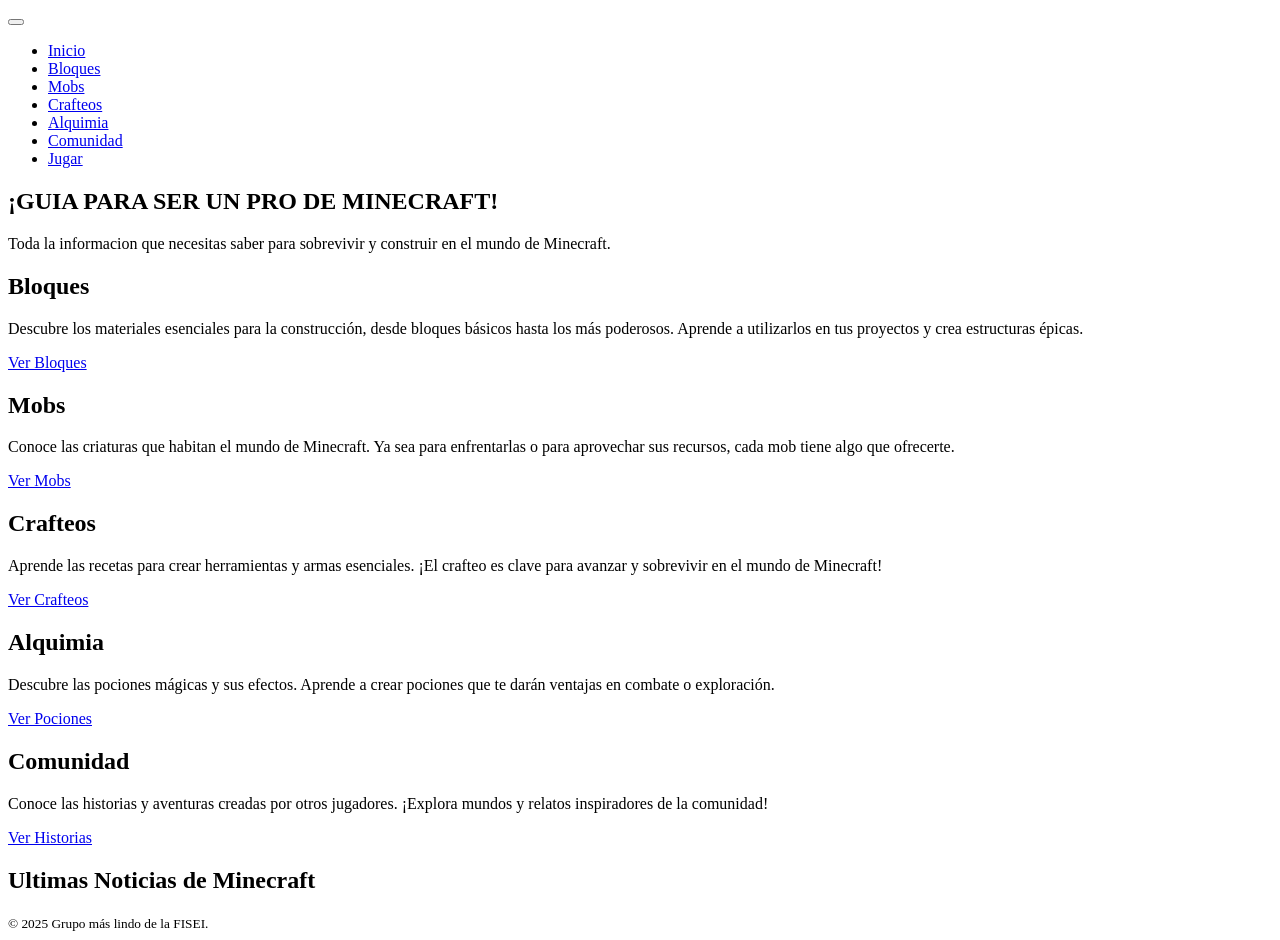
==== views/Index.html @ 57c9f218 "Se ha realizado un cambio en el titulo" ====
<!DOCTYPE html>
<html lang="es">

<head>
  <meta charset="UTF-8">
  <meta name="viewport" content="width=device-width, initial-scale=1">
  <title>WikiCraft</title>
  <link href="../node_modules/bootstrap/dist/css/bootstrap.min.css" rel="stylesheet">
  <link rel="icon" href="../images/favicon.png" type="image/x-icon">
  <link href="../css/styles.css" rel="stylesheet">
</head>

<body class="bg-light">
  <nav class="navbar navbar-expand-lg navbar-dark shadow-sm">
    <div class="container">
      <a class="minecraft-logo" href="#"></a>
      <button class="navbar-toggler" type="button" data-bs-toggle="collapse" data-bs-target="#navbarNav">
        <span class="navbar-toggler-icon"></span>
      </button>
      <div class="collapse navbar-collapse" id="navbarNav">
        <ul class="navbar-nav ms-auto">
          <li class="nav-item">
            <a class="nav-link active" href="#">Inicio</a>
          </li>
          <li class="nav-item">
            <a class="nav-link" href="../views/bloques.html">Bloques</a>
          </li>
          <li class="nav-item">
            <a class="nav-link" href="../views/mobs.html">Mobs</a>
          </li>
          <li class="nav-item">
            <a class="nav-link" href="../views/crafteos.html">Crafteos</a>
          </li>
          <li class="nav-item">
            <a class="nav-link" href="../views/alquimia.html">Alquimia</a>
          </li>
          <li class="nav-item">
            <a class="nav-link" href="../views/comunidad.html">Comunidad</a>
          </li>
          <li class="nav-item">
            <a class="nav-link" href="../views/jugar.html">Jugar</a>
          </li>
        </ul>
      </div>
    </div>
  </nav>


  <section class="py-5 text-center text-white">
    <div class="container">
      <h2 class="display-4">¡GUIA PARA SER UN PRO DE MINECRAFT!</h2>
      <p class="lead text-center">Toda la informacion que necesitas saber para sobrevivir y construir en el mundo de Minecraft.</p>
    </div>
  </section>

  <div class="container my-5">
    <div class="row g-4">
      <!-- Fila 1: 3 Cards -->
      <div class="col-md-4">
        <div class="card shadow-sm h-100">
          <div class="card-body">
            <h2 class="card-title">Bloques</h2>
            <p class="card-text">Descubre los materiales esenciales para la construcción, desde bloques básicos hasta los más poderosos. Aprende a utilizarlos en tus proyectos y crea estructuras épicas.</p>
            <a href="../views/bloques.html" class="btn btn-minecraft">Ver Bloques</a>
          </div>
        </div>
      </div>
      
      <div class="col-md-4">
        <div class="card shadow-sm h-100">
          <div class="card-body">
            <h2 class="card-title">Mobs</h2>
            <p class="card-text">Conoce las criaturas que habitan el mundo de Minecraft. Ya sea para enfrentarlas o para aprovechar sus recursos, cada mob tiene algo que ofrecerte.</p>
            <a href="../views/mobs.html" class="btn btn-minecraft">Ver Mobs</a>
          </div>
        </div>
      </div>
      
      <div class="col-md-4">
        <div class="card shadow-sm h-100">
          <div class="card-body">
            <h2 class="card-title">Crafteos</h2>
            <p class="card-text">Aprende las recetas para crear herramientas y armas esenciales. ¡El crafteo es clave para avanzar y sobrevivir en el mundo de Minecraft!</p>
            <a href="../views/crafteos.html" class="btn btn-minecraft">Ver Crafteos</a>
          </div>
        </div>
      </div>
      
      <!-- Fila 2: 2 Cards centradas con separación -->
      <div class="w-100 d-flex justify-content-center">
        <div class="col-md-4 me-4">
          <div class="card shadow-sm h-100">
            <div class="card-body">
              <h2 class="card-title">Alquimia</h2>
              <p class="card-text">Descubre las pociones mágicas y sus efectos. Aprende a crear pociones que te darán ventajas en combate o exploración.</p>
              <a href="../views/alquimia.html" class="btn btn-minecraft">Ver Pociones</a>
            </div>
          </div>
        </div>
  
        <div class="col-md-4">
          <div class="card shadow-sm h-100">
            <div class="card-body">
              <h2 class="card-title">Comunidad</h2>
              <p class="card-text">Conoce las historias y aventuras creadas por otros jugadores. ¡Explora mundos y relatos inspiradores de la comunidad!</p>
              <a href="../views/comunidad.html" class="btn btn-minecraft">Ver Historias</a>
            </div>
          </div>
        </div>
      </div>
    </div>
  </div>

  <section class="minecraft-section py-5 text-center text-white">
    <div class="container">
      <h2 class="text-center mb-4">Ultimas Noticias de Minecraft</h2>
      <div id="minecraft-news" class="row g-4"></div>
    </div>
  </section>  

  <footer class="py-4 text-center">
    <div class="container">
      <small>© 2025 Grupo más lindo de la FISEI.</small>
    </div>
  </footer>

  <script type="module" src="../main.js"></script>

</body>

</html>
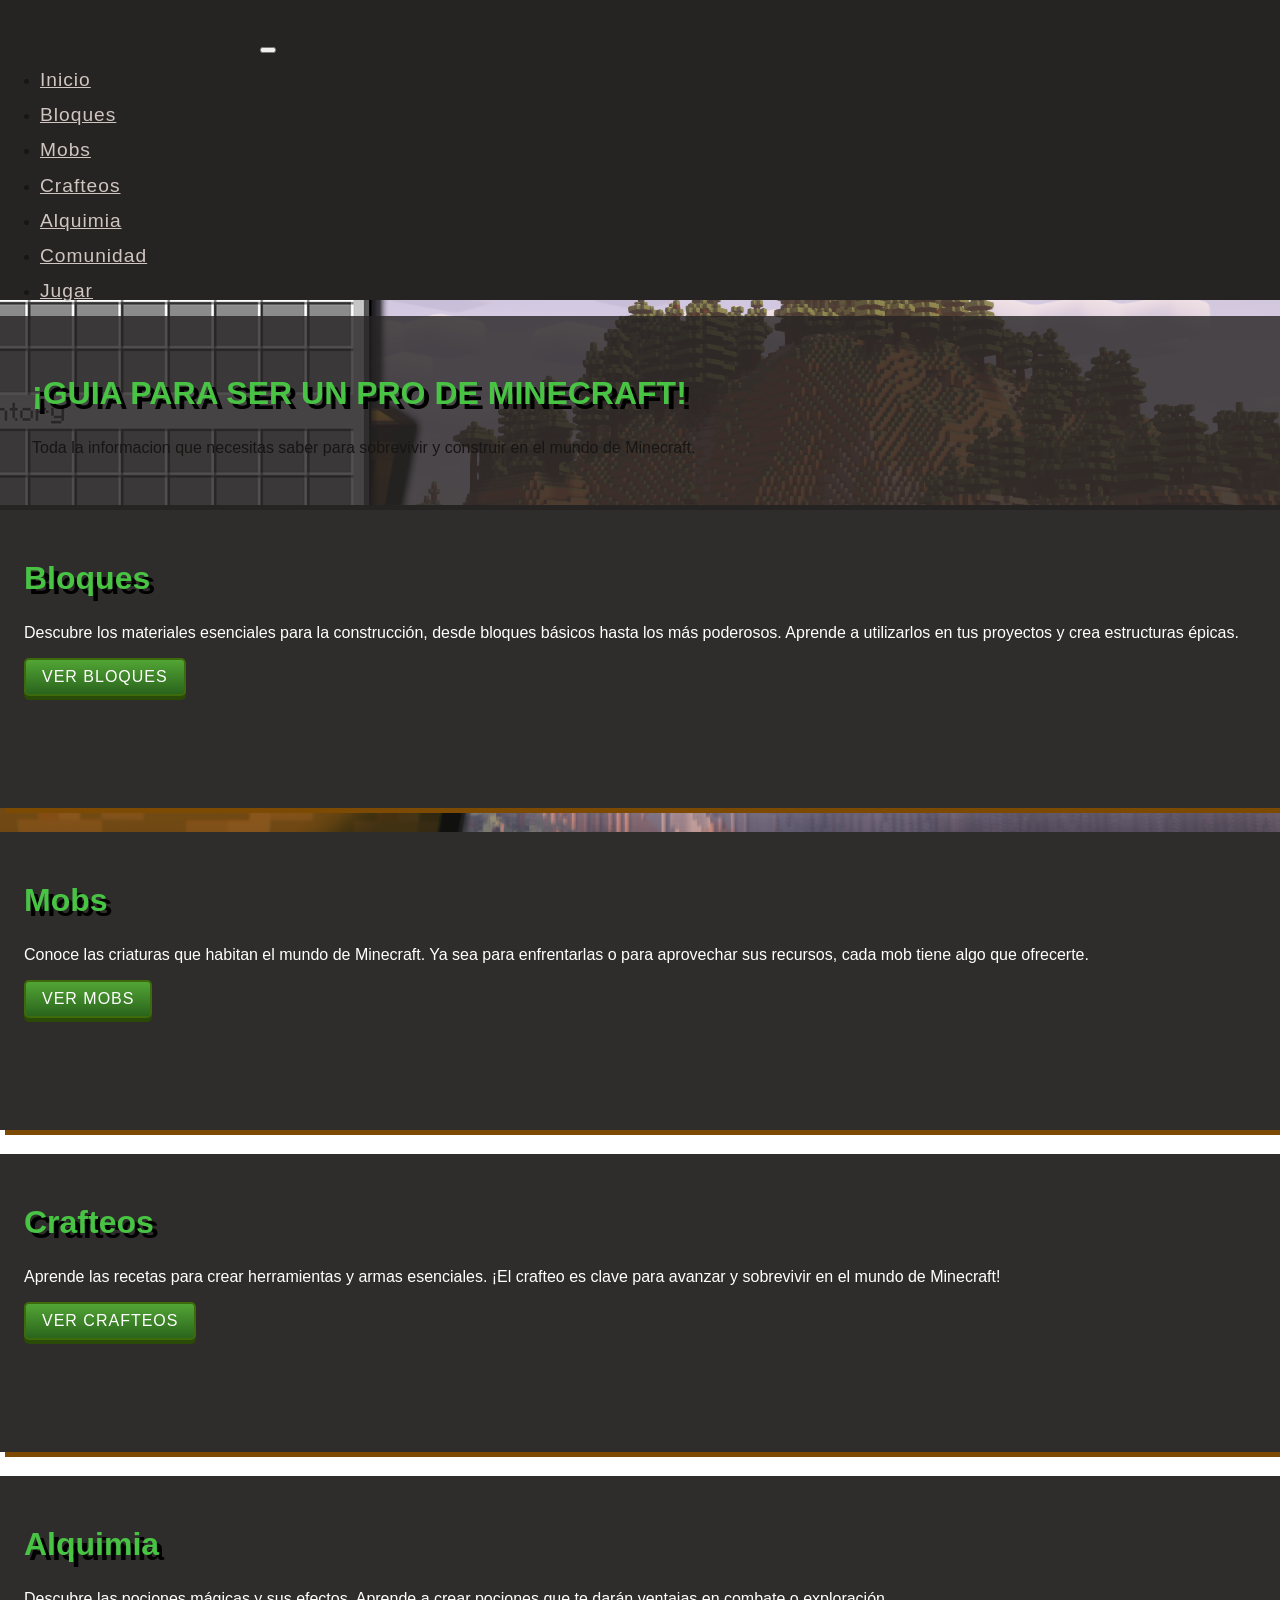
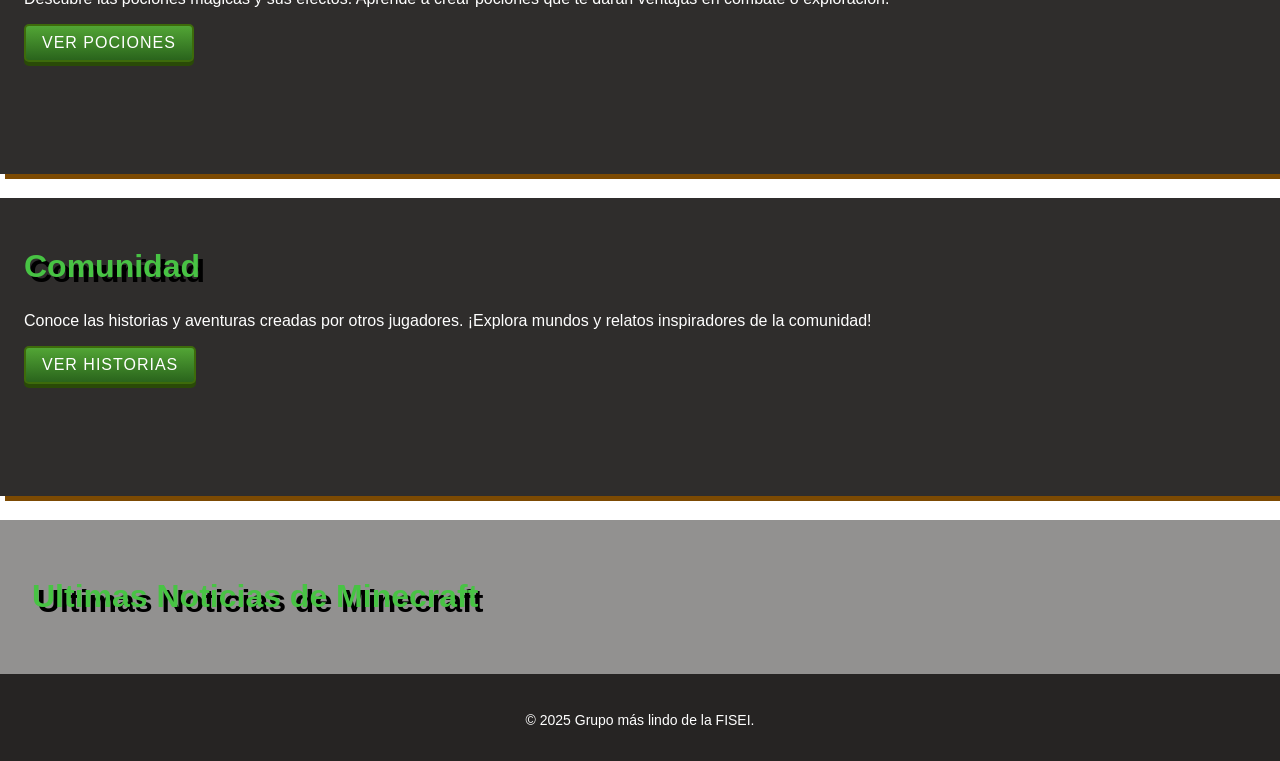
==== commit 3bfe27ff: "Se cambio correctamente la fuente para la pagina" ====
--- a/views/Index.html
+++ b/views/Index.html
@@ -6,7 +6,9 @@
   <meta name="viewport" content="width=device-width, initial-scale=1">
   <title>WikiCraft</title>
   <link href="../node_modules/bootstrap/dist/css/bootstrap.min.css" rel="stylesheet">
+   <link href="https://fonts.googleapis.com/css2?family=Press+Start+2P&display=swap" rel="stylesheet">
   <link rel="icon" href="../images/favicon.png" type="image/x-icon">
+  
   <link href="../css/styles.css" rel="stylesheet">
 </head>
 
--- a/css/styles.css
+++ b/css/styles.css
@@ -0,0 +1,261 @@
+/* Tipografías */
+@import url('https://fonts.cdnfonts.com/css/minecraft-4');
+
+body {
+  background: url('../images/bg-minecraft.png') no-repeat center center fixed;
+  background-size: cover;
+  font-family: 'Minecraft', sans-serif;
+  color: #171615;
+  margin: 0;
+  padding: 0;
+  box-sizing: border-box;
+}
+
+ul {
+  font-size: 1rem;  /* Aumenta el tamaño de la lista */
+  letter-spacing: 1px;  /* Aumenta el espacio entre las letras */
+  line-height: 1;     /* Aumenta la altura de la línea para mayor separación */
+}
+
+li {
+  margin-bottom: 1rem;  /* Añade espacio entre los elementos de la lista */
+}
+
+.main-content-section {
+  background-color: rgba(0, 0, 0, 0.8);
+  padding: 20px;
+}
+
+.img-craft {
+  max-width: 100%;
+  height: auto;
+  box-shadow: 0 4px 8px rgba(0, 0, 0, 0.4);
+}
+
+.minecraft-logo {
+  background: url('../images/icon-minecraft.svg') no-repeat center center;
+  display: inline-block;
+  width: 20%;
+  height: 50px;
+  line-height: 50px;
+  color: transparent;
+  font-size: 16px;
+  text-decoration: none;
+}
+
+.minecraft-logo:hover {
+  opacity: 0.8;
+}
+
+.navbar {
+  background-color: #262423 !important;
+}
+
+
+
+.navbar-brand,
+.nav-link {
+  color: #d0c5c0;
+  font-size: 1.2em;
+}
+
+.nav-link:hover {
+  color: #7abf5a;
+}
+
+section {
+  background-color: rgba(38, 36, 35, 0.8);
+  border-bottom: 5px solid #262423;
+  padding: 2rem;
+}
+
+.minecraft-section {
+  background-color: rgba(38, 36, 35, 0.5);
+}
+
+h1,
+h2,
+h3 {
+  text-shadow: 5px 5px #262423;
+  font-family: 'Minecraft', sans-serif;
+}
+
+h1 {
+  font-size: 2.5rem;
+}
+
+h2 {
+  color: #48c344;
+  text-shadow: 5px 5px #000000;
+  font-size: 2rem;
+}
+
+h3 {
+  color: #d0c5c0;
+  text-shadow: 5px 5px #000000;
+  font-size: 1.5rem;
+}
+
+p {
+  font-family: 'Minecraft', sans-serif; 
+  text-align: justify;
+  font-size: 1rem;
+}
+
+
+.card {
+  background-color: rgb(47, 45, 44);
+  color: white;
+  box-shadow: 5px 5px #7C4A03;
+  border-radius: 0 !important;
+  height: 100%;
+  display: flex;
+  flex-direction: column;
+  margin-bottom: 1.5rem;
+}
+
+.card-body {
+  min-height: 250px;
+  padding: 1.5rem;
+}
+
+.image-container {
+  display: flex;
+  justify-content: center;
+  align-items: center;
+}
+
+.fixed-image {
+  width: 200px;
+  height: 200px;
+  object-fit: cover;
+}
+
+footer {
+  background-color: #262423;
+  color: white;
+  padding: 2rem;
+  text-align: center;
+  font-size: 1rem;
+}
+
+footer small {
+  font-size: 0.875rem;
+}
+
+.btn-minecraft {
+  display: inline-block;
+  font-family: 'Minecraft', sans-serif;
+  font-size: 16px;
+  color: #ffffff;
+  background: linear-gradient(to bottom, #52a535 0%, #2a641c 100%);
+  border: 2px solid #3d6b0b;
+  box-shadow: 0 2px #2a4a07, 0 4px #2a4a07;
+  text-align: center;
+  text-decoration: none;
+  text-transform: uppercase;
+  letter-spacing: 1px;
+  transition: all 0.2s ease;
+  cursor: pointer;
+  border-radius: 5px;
+  padding: 0.5rem 1rem;
+}
+
+.btn-minecraft:hover {
+  background: linear-gradient(to bottom, #5ebf00 0%, #216500 100%);
+  transform: translateY(-2px);
+}
+
+.text-white-soft {
+  color: #e0e0e0 !important;
+}
+
+.center-img {
+  display: block;
+  margin-left: auto;
+  margin-right: auto;
+}
+
+.table {
+  width: 100%;
+  margin: 20px 0;
+  border-collapse: collapse;
+  background-color: rgba(38, 36, 35, 0.8);
+  border-radius: 10px;
+  overflow: hidden;
+}
+
+.table th,
+.table td {
+  padding: 10px;
+  text-align: center;
+  border: 1px solid #d0c5c0;
+}
+
+.table th {
+  color: #d0c5c0;
+  background-color: #262423;
+}
+
+.table img {
+  max-width: 40px;
+  height: auto;
+}
+
+/* Responsividad */
+@media (max-width: 768px) {
+
+  .navbar-brand,
+  .nav-link {
+    font-size: 1em;
+  }
+
+  .minecraft-logo {
+    width: 15%;
+  }
+
+  section {
+    padding: 1rem;
+  }
+
+  .card-body {
+    padding: 1rem;
+  }
+
+  .table th,
+  .table td {
+    padding: 8px;
+  }
+
+  footer {
+    padding: 1rem;
+  }
+
+  .center-img {
+    width: 100%;
+    height: auto;
+  }
+
+  .fixed-image {
+    width: 150px;
+    height: 150px;
+  }
+}
+
+@media (max-width: 480px) {
+  h1 {
+    font-size: 2rem;
+  }
+
+  h2 {
+    font-size: 1.5rem;
+  }
+
+  h3 {
+    font-size: 1.25rem;
+  }
+
+  .card-body {
+    min-height: 200px;
+  }
+}
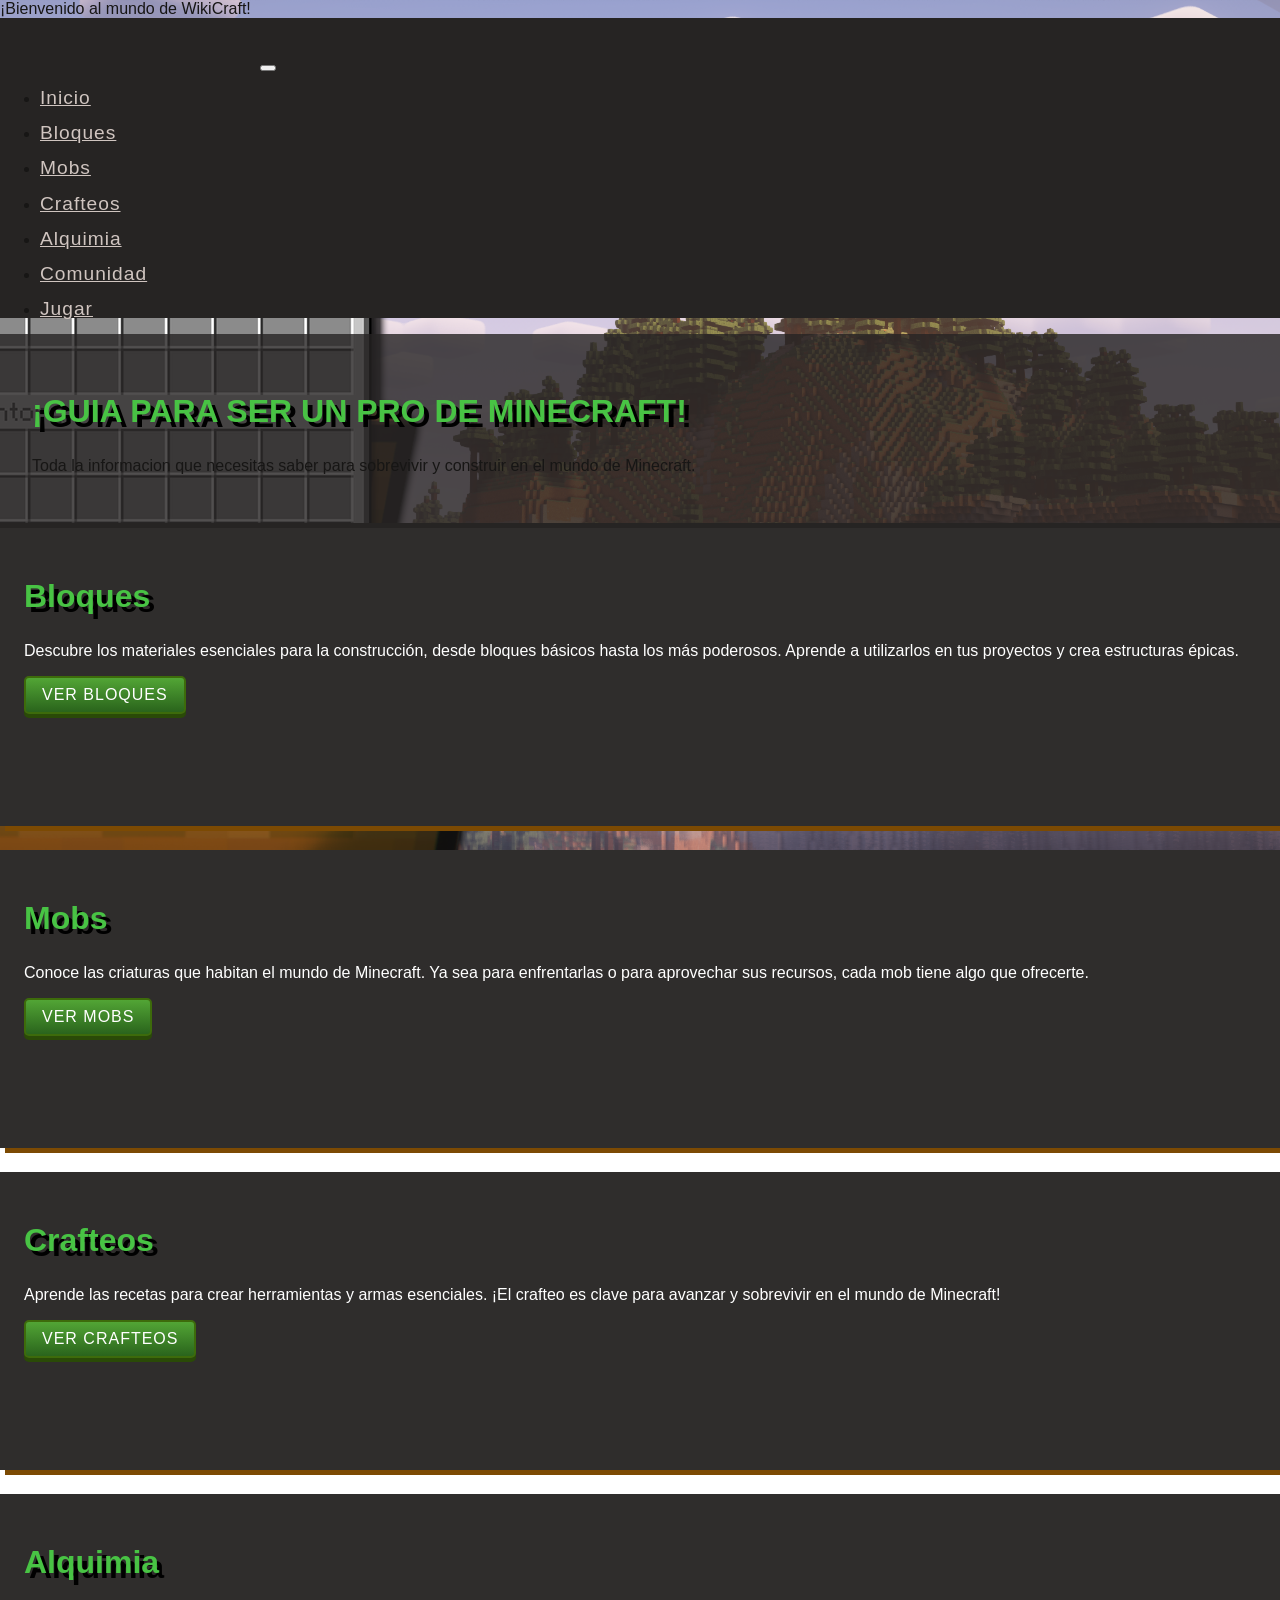
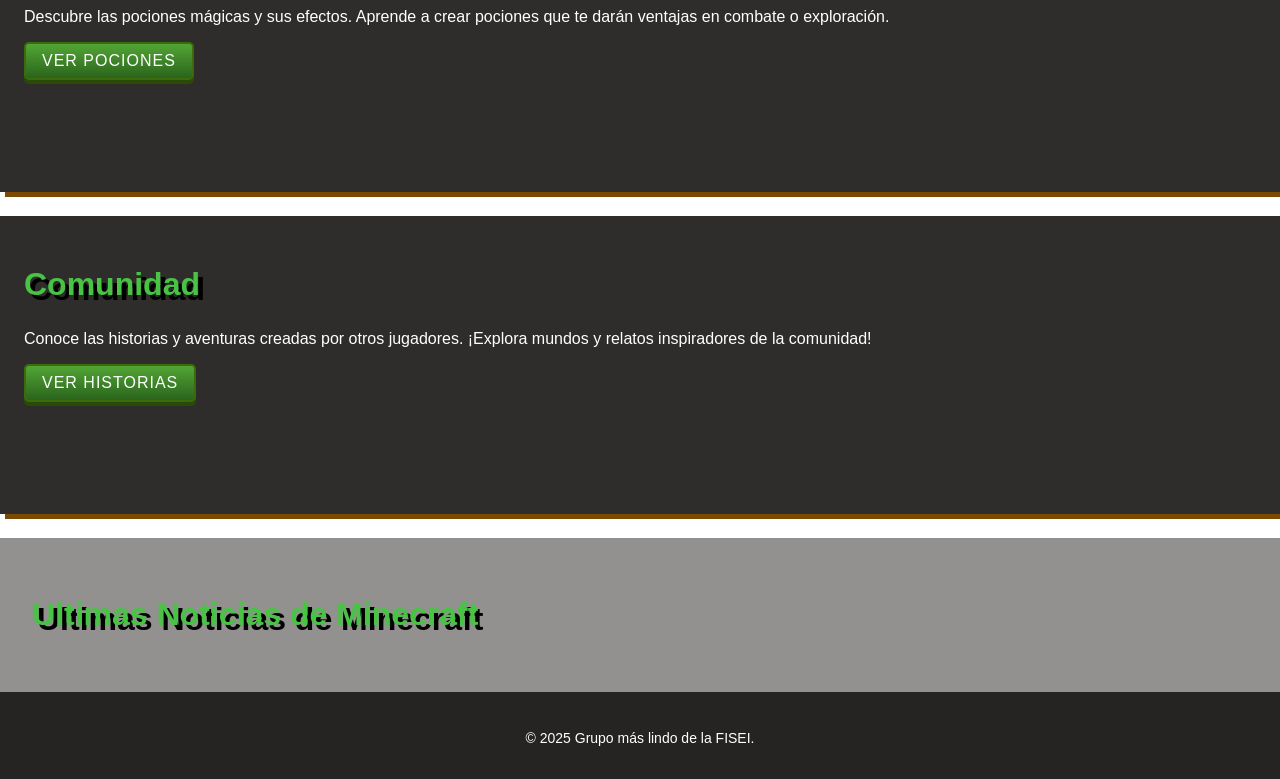
==== commit 0ff42ea3: "Se agrego el mensaje de bienvenida" ====
--- a/views/Index.html
+++ b/views/Index.html
@@ -6,13 +6,14 @@
   <meta name="viewport" content="width=device-width, initial-scale=1">
   <title>WikiCraft</title>
   <link href="../node_modules/bootstrap/dist/css/bootstrap.min.css" rel="stylesheet">
-   <link href="https://fonts.googleapis.com/css2?family=Press+Start+2P&display=swap" rel="stylesheet">
   <link rel="icon" href="../images/favicon.png" type="image/x-icon">
-  
   <link href="../css/styles.css" rel="stylesheet">
 </head>
 
 <body class="bg-light">
+  <div class="alert alert-success text-center mb-0">
+    ¡Bienvenido al mundo de WikiCraft!
+  </div>
   <nav class="navbar navbar-expand-lg navbar-dark shadow-sm">
     <div class="container">
       <a class="minecraft-logo" href="#"></a>
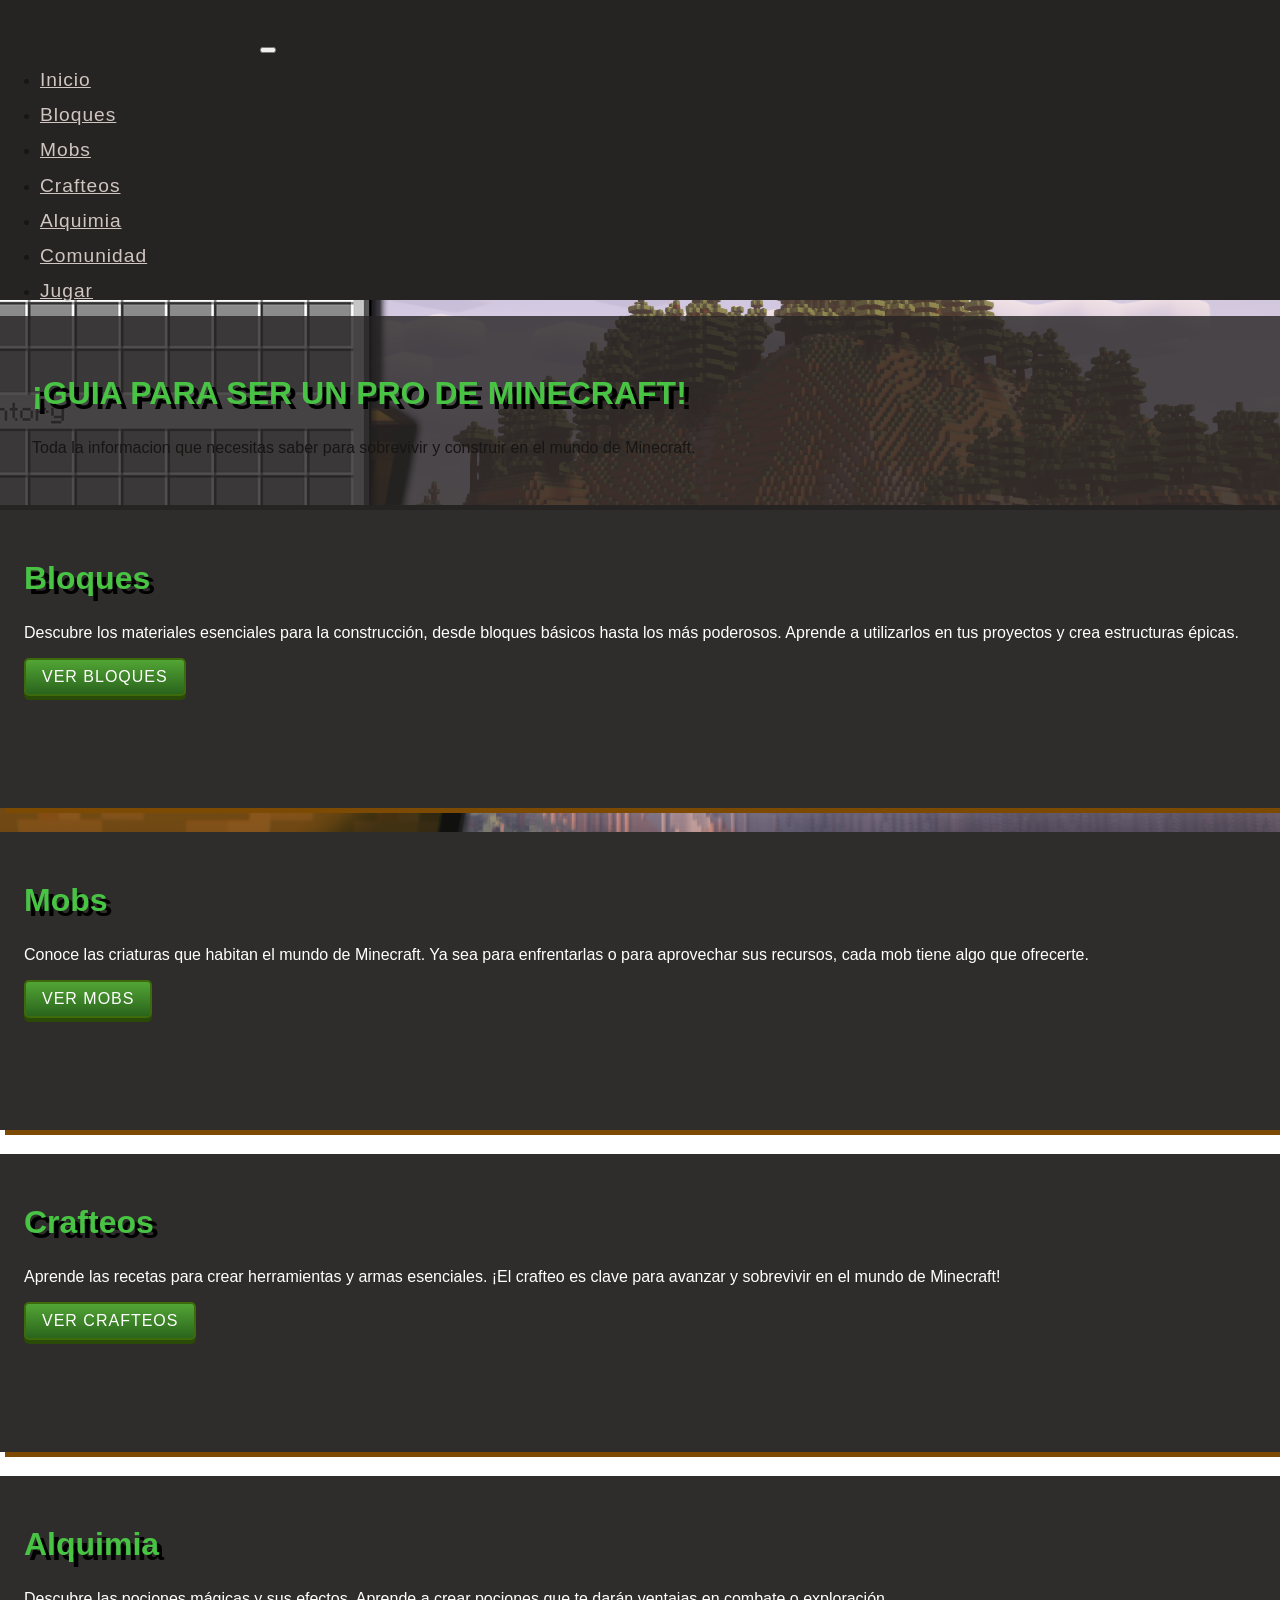
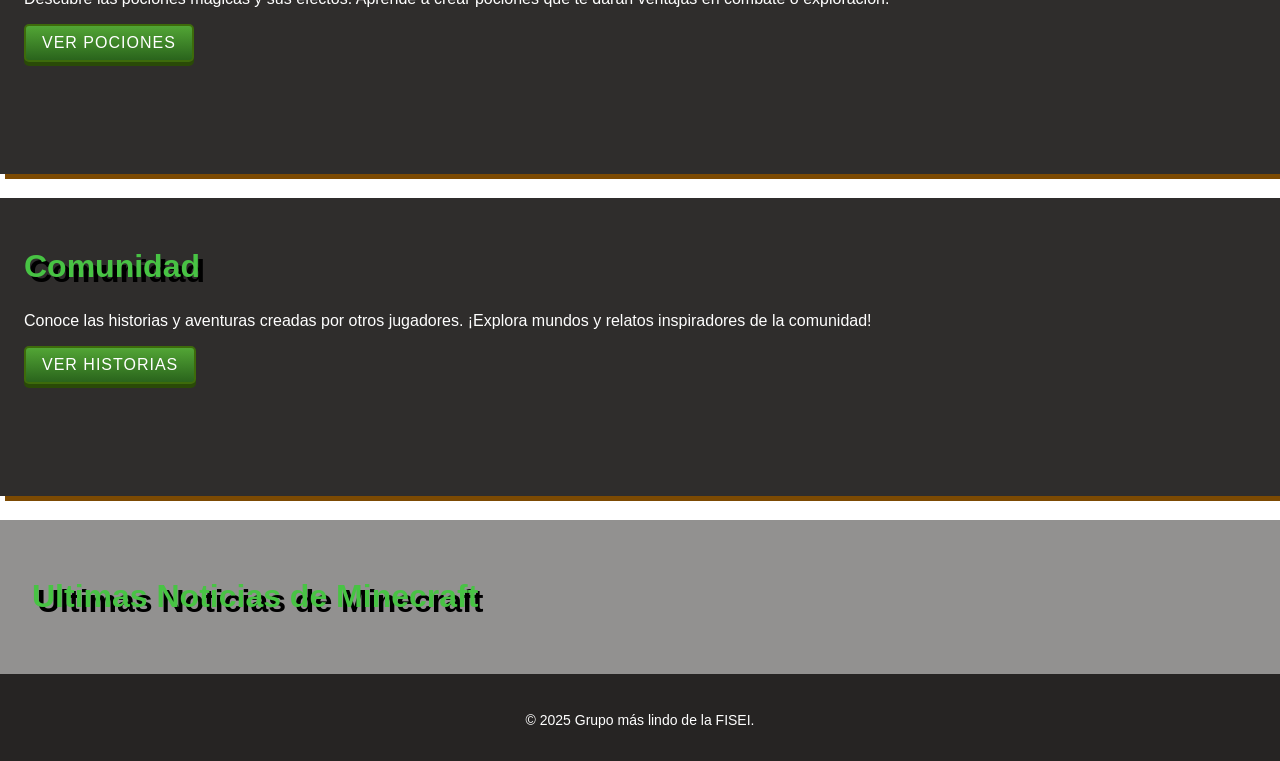
==== commit 053c815c: "Merge pull request #3 from Alan-Cuenca/TAL-4-cambio-2-cambiar-fuente-de-textos-normales Se cambio co" ====
--- a/views/Index.html
+++ b/views/Index.html
@@ -6,14 +6,13 @@
   <meta name="viewport" content="width=device-width, initial-scale=1">
   <title>WikiCraft</title>
   <link href="../node_modules/bootstrap/dist/css/bootstrap.min.css" rel="stylesheet">
+   <link href="https://fonts.googleapis.com/css2?family=Press+Start+2P&display=swap" rel="stylesheet">
   <link rel="icon" href="../images/favicon.png" type="image/x-icon">
+  
   <link href="../css/styles.css" rel="stylesheet">
 </head>
 
 <body class="bg-light">
-  <div class="alert alert-success text-center mb-0">
-    ¡Bienvenido al mundo de WikiCraft!
-  </div>
   <nav class="navbar navbar-expand-lg navbar-dark shadow-sm">
     <div class="container">
       <a class="minecraft-logo" href="#"></a>
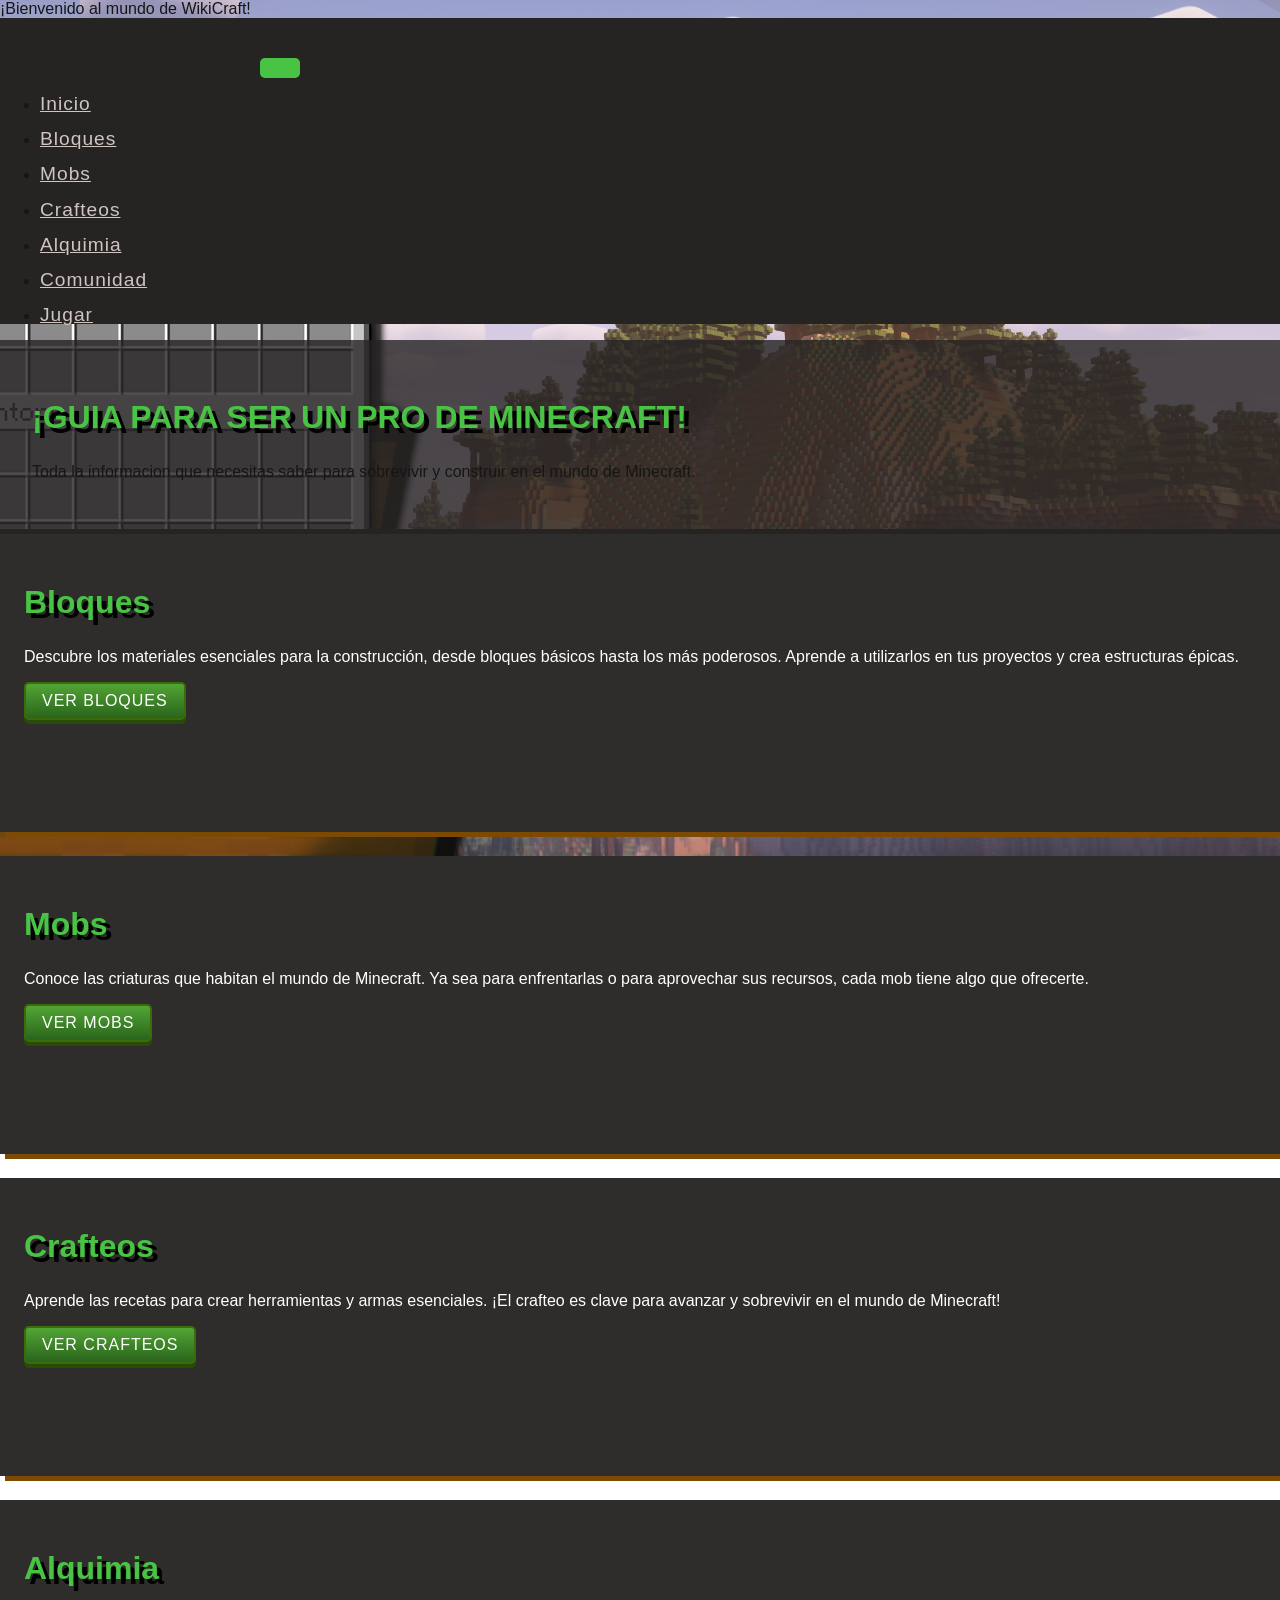
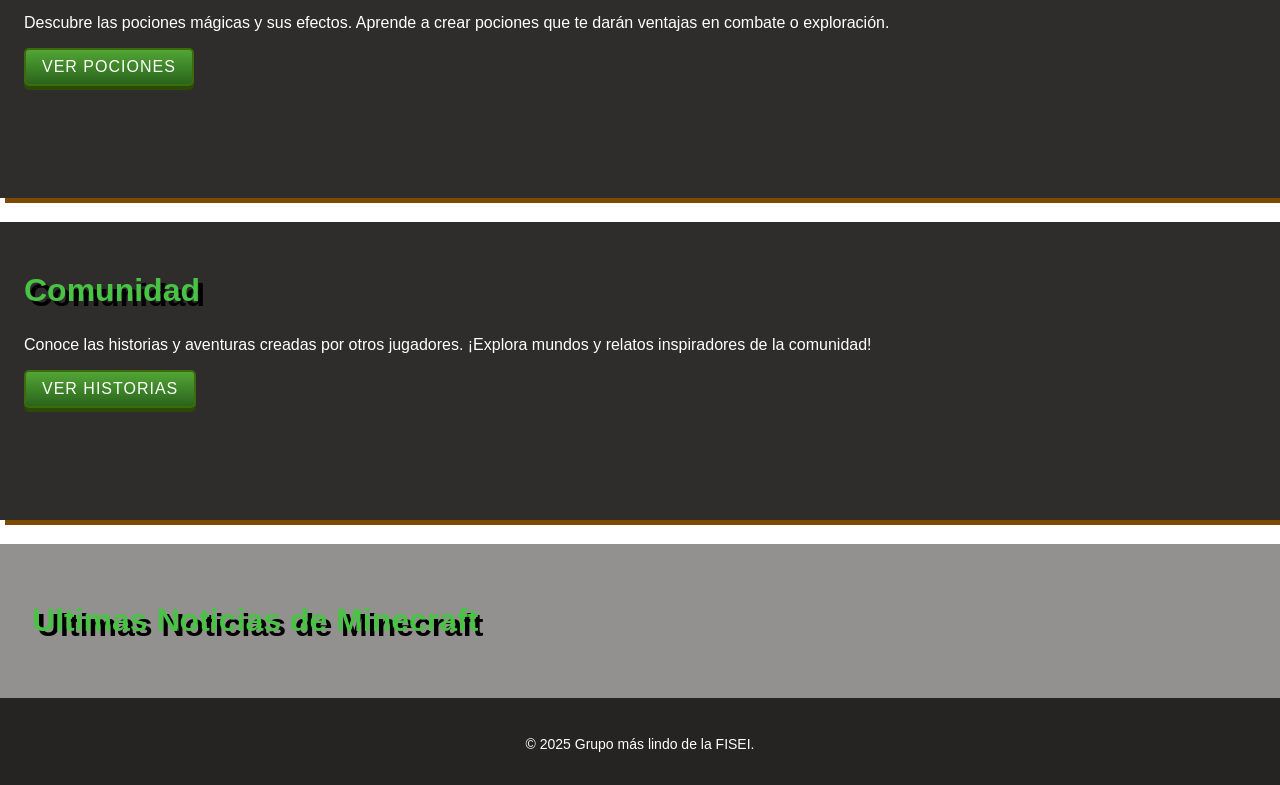
==== commit 73e5d7cf: "Merge pull request #4 from Alan-Cuenca/TAL-6-anadir-mensaje-bienvenida TAL-6: Merge TAL-6-anadir-men" ====
--- a/views/Index.html
+++ b/views/Index.html
@@ -13,6 +13,9 @@
 </head>
 
 <body class="bg-light">
+  <div class="alert alert-success text-center mb-0">
+    ¡Bienvenido al mundo de WikiCraft!
+  </div>
   <nav class="navbar navbar-expand-lg navbar-dark shadow-sm">
     <div class="container">
       <a class="minecraft-logo" href="#"></a>
--- a/css/styles.css
+++ b/css/styles.css
@@ -51,8 +51,6 @@
   background-color: #262423 !important;
 }
 
-
-
 .navbar-brand,
 .nav-link {
   color: #d0c5c0;
@@ -97,11 +95,10 @@
 }
 
 p {
-  font-family: 'Minecraft', sans-serif; 
+  font-family: 'arial', sans-serif;
   text-align: justify;
   font-size: 1rem;
 }
-
 
 .card {
   background-color: rgb(47, 45, 44);
@@ -258,4 +255,19 @@
   .card-body {
     min-height: 200px;
   }
+}
+button:hover {
+  cursor: pointer;
+}
+button {
+  background-color: #48c344;
+  color: white;
+  border: none;
+  padding: 10px 20px;
+  font-size: 16px;
+  border-radius: 5px;
+  transition: background-color 0.3s ease;
+}
+button:hover {
+  background-color: #3a9b36;
 }
